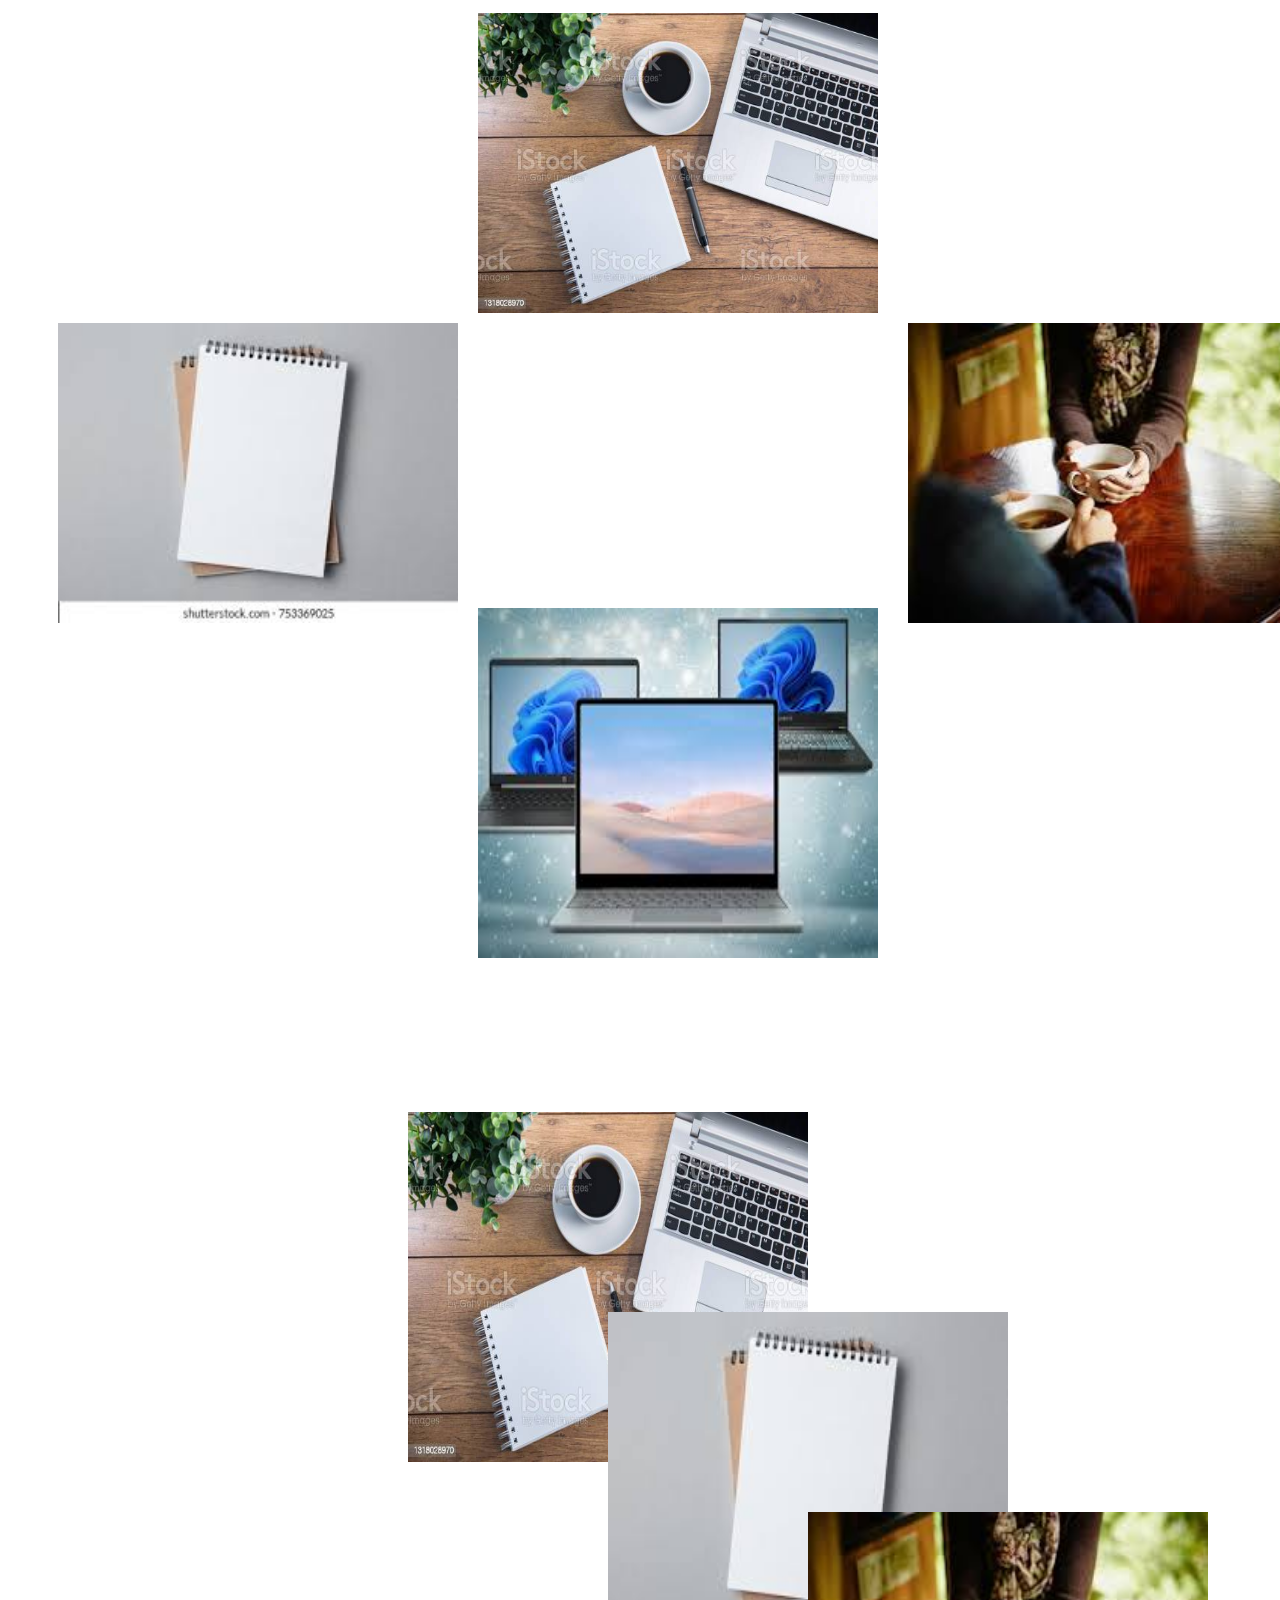
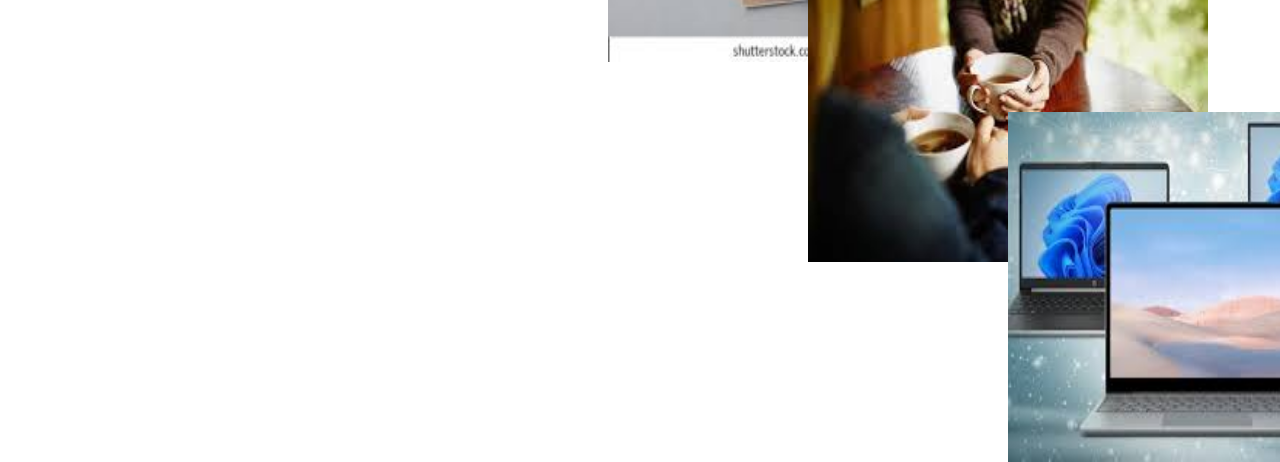
==== design.html @ 1751d4a4 "styling pictures" ====
<!DOCTYPE html>
<html lang="en">
<head>
    <meta charset="UTF-8">
    <meta http-equiv="X-UA-Compatible" content="IE=edge">
    <meta name="viewport" content="width=device-width, initial-scale=1.0">
    <title>Document</title>
    <link rel="stylesheet"  href="design.css">
</head>
<body>
    <div id="design">
        <img src="/images/3in1.jpg" alt="tea" class="mytea">
        <img src="/images/2in1.jpg" alt="notepad" class="notepad">
        <img src="/images/1in1.jpg" alt="tech environ" class="environ">
        <img src="/images/lappy.jpg" alt="laptop" class="laptop">
    </div>
    <div class="work">
    <div class="index">
        <img src="/images/3in1.jpg" alt="tea" class="first">
        <img src="/images/2in1.jpg" alt="notepad" class="second">
        <img src="/images/1in1.jpg" alt="tech environ" class="third">
        <img src="/images/lappy.jpg" alt="laptop" class="fourth">
    </div>
    <div class="index2">
        <img src="/images/3in1.jpg" alt="tea" class="yes">
        <img src="/images/2in1.jpg" alt="notepad" class="no">
        <img src="/images/1in1.jpg" alt="tech environ" class="ask">
        <img src="/images/lappy.jpg" alt="laptop" class="take">

    </div>
    </div>
</body>
</html>
---- design.css ----
#design {
        padding: 2px;
        position: relative;
    }
        .mytea{
            width: 400px;
            height: 300px;
            position: absolute;
            top: 5px;
            left: 470px;
           
        }
        .notepad{
            width: 400px;
            height: 300px;
            position: absolute;
            top: 315px;
            left: 50px;
        }
        .environ{
            width: 400px;
            height: 300px;
            position: absolute;
            top: 315px;
            left: 900px;
        
        }
        .laptop{
            width: 400px;
            height: 350px;
            position: absolute;
            top: 600px;
            bottom: 200px;
            left: 470px;

        }
        .index{
            position: relative;
            margin: 0px;
        }
        .first{
            width: 400px;
            height: 350px;
            /* margin-top: 1200px; */
            z-index: 2;
            position: absolute;
            top: 1100px;
            left: 400px;

        }
        .second{
            width: 400px;
            height: 350px;
            z-index: 3;
            position: absolute;
            top: 1300px;
            left: 600px;
        

        }
        .third{
            width: 400px;
            height: 350px;
            z-index: 5;
            position: absolute;
            top: 1500px;
            left: 800px;
            

        }
        .fourth{
            width: 400px;
            height: 350px;
            z-index: 7;
            position: absolute;
            top: 1700px;
            left: 1000px;

        }
        .index2{
            position: relative;
        }
        .yes{
            position: absolute;
            width: 400px;
            height: 350px;
            z-index: 2;
            top: 1100px;
            left: 2500px;

        }
        .no{
            width: 400px;
            height: 350px;
            z-index: 3;
            position: absolute;
            top: 1300px;
            left: 2300px;

        }
        .ask{
            width: 400px;
            height: 350px;
            z-index: 5;
            position: absolute;
            top: 1500px;
            left: 2100px;
            

        }
        .take{
            width: 400px;
            height: 350px;
            z-index: 7;
            position: absolute;
            top: 1700px;
            left: 1900px;

        }
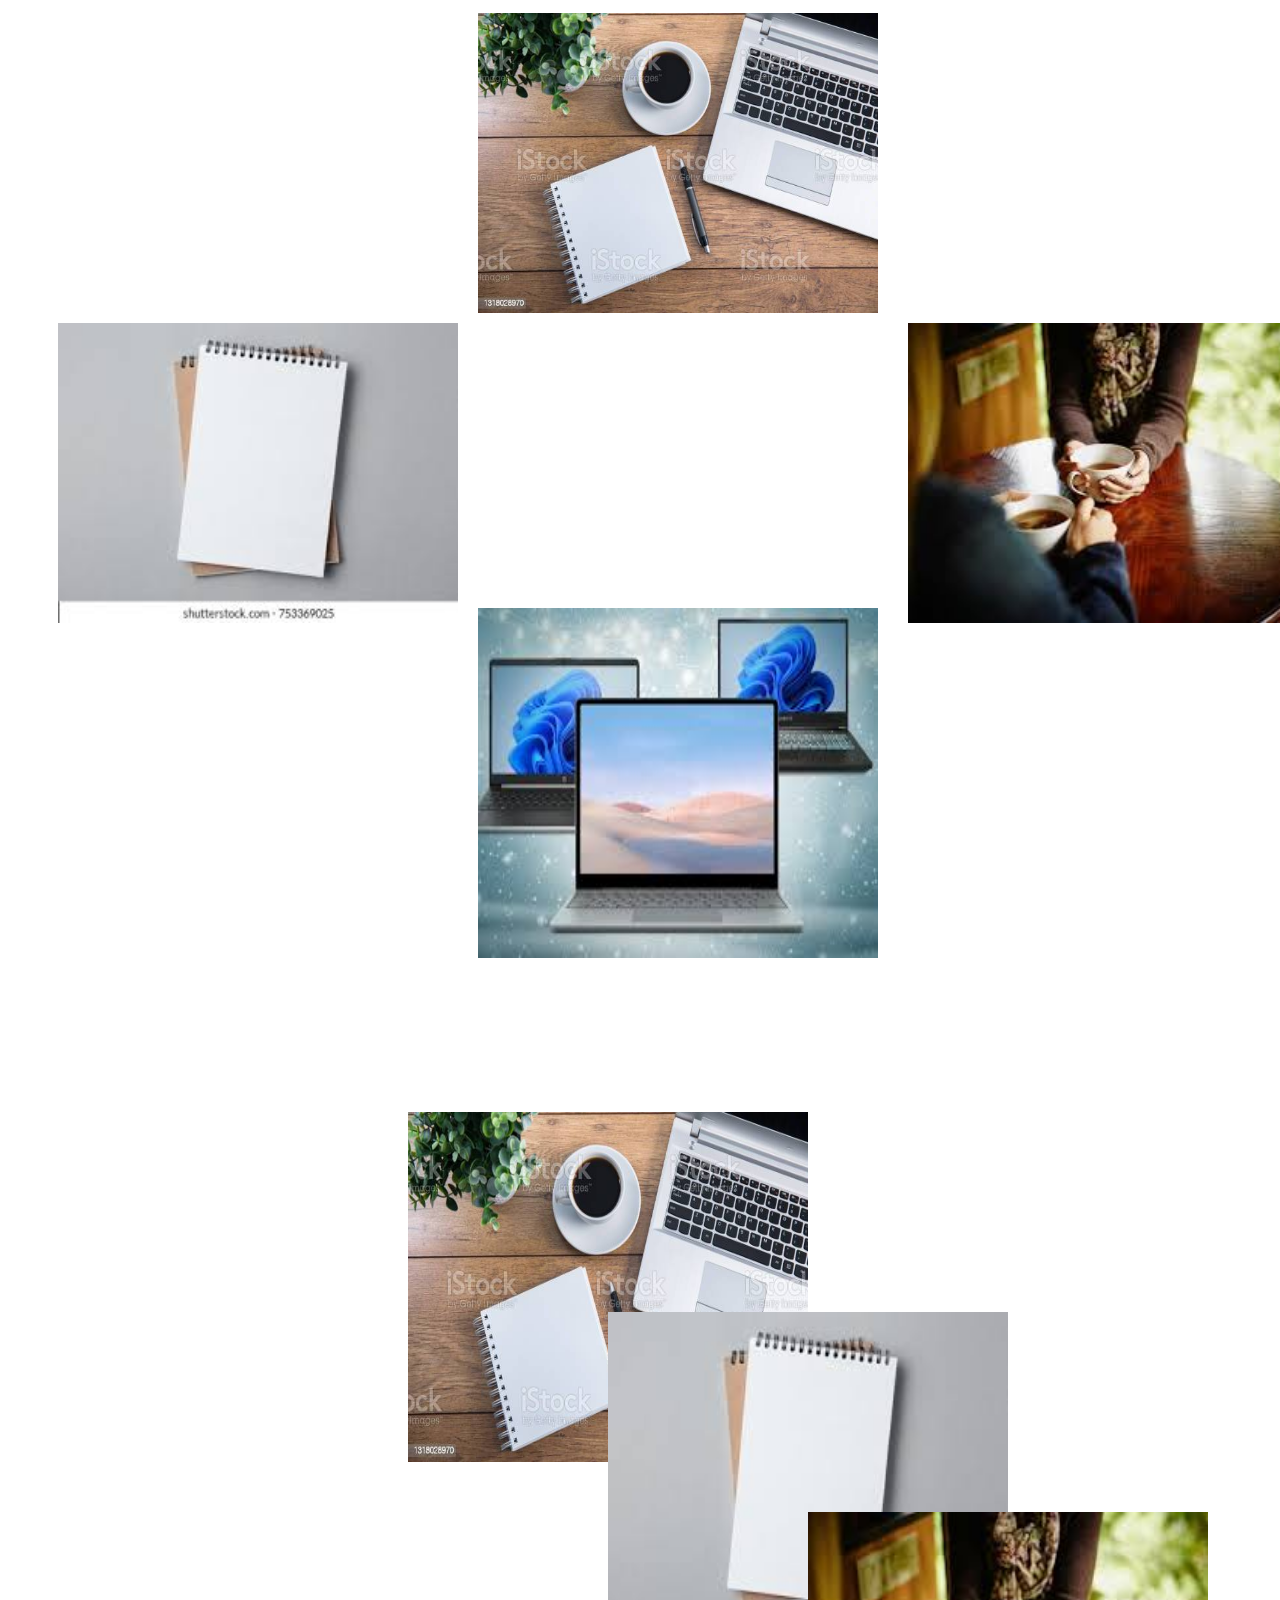
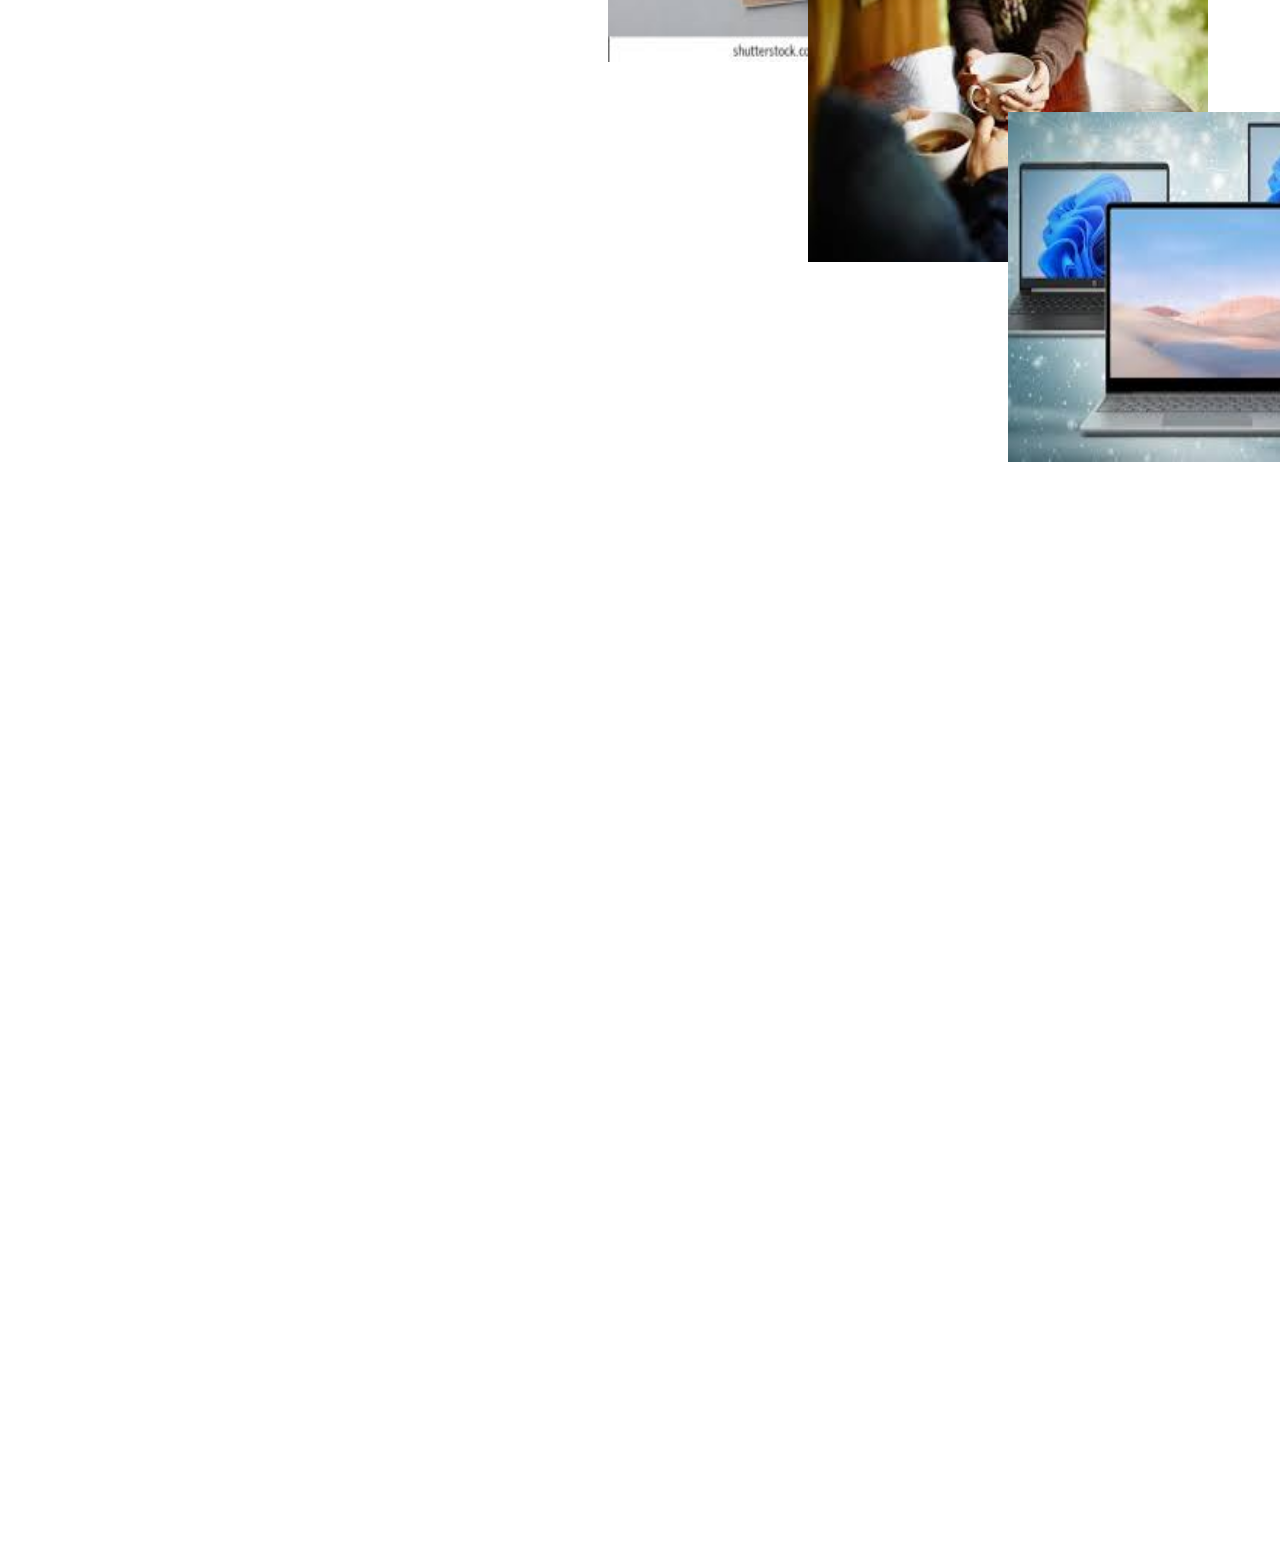
==== commit a33693d3: "more stylin" ====
--- a/design.html
+++ b/design.html
@@ -28,6 +28,17 @@
         <img src="/images/lappy.jpg" alt="laptop" class="take">
 
     </div>
+</div>
+<div class="row">
+    <div class="column">
+        <img src="/images/lappy.jpg" alt="laptop" class="step1">
+        <img src="/images/1in1.jpg" alt="tech environ" class="step2">
+        <img src="/images/2in1.jpg" alt="notepad" class="step3">
+        <img src="/images/3in1.jpg" alt="tea" class="step4">
+
+
     </div>
+</div>
+    
 </body>
 </html>--- a/design.css
+++ b/design.css
@@ -117,6 +117,45 @@
             left: 1900px;
 
         }
+        .column{
+            position: relative;
+        }
+        .step1{
+            width: 400px;
+            height: 350px;
+            position: absolute;
+            top: 2200px;
+            left: 1900px;
+            z-index: 4;
+
+        }
+        .step2{
+            width: 400px;
+            height: 350px;
+            position: absolute;
+            left: 2100px;
+            top: 2400px;
+            z-index: 3;
+
+        }
+        .step3{
+            width: 400px;
+            height: 350px;
+            position: absolute;
+            left: 2300px;
+            top: 2600px;
+            z-index: 2;
+
+        }
+        .step4{
+            width: 400px;
+            height: 350px;
+            position: absolute;
+            top: 2800px;
+            left: 2500px;
+            z-index: 1;
+
+        }
         
 
         
